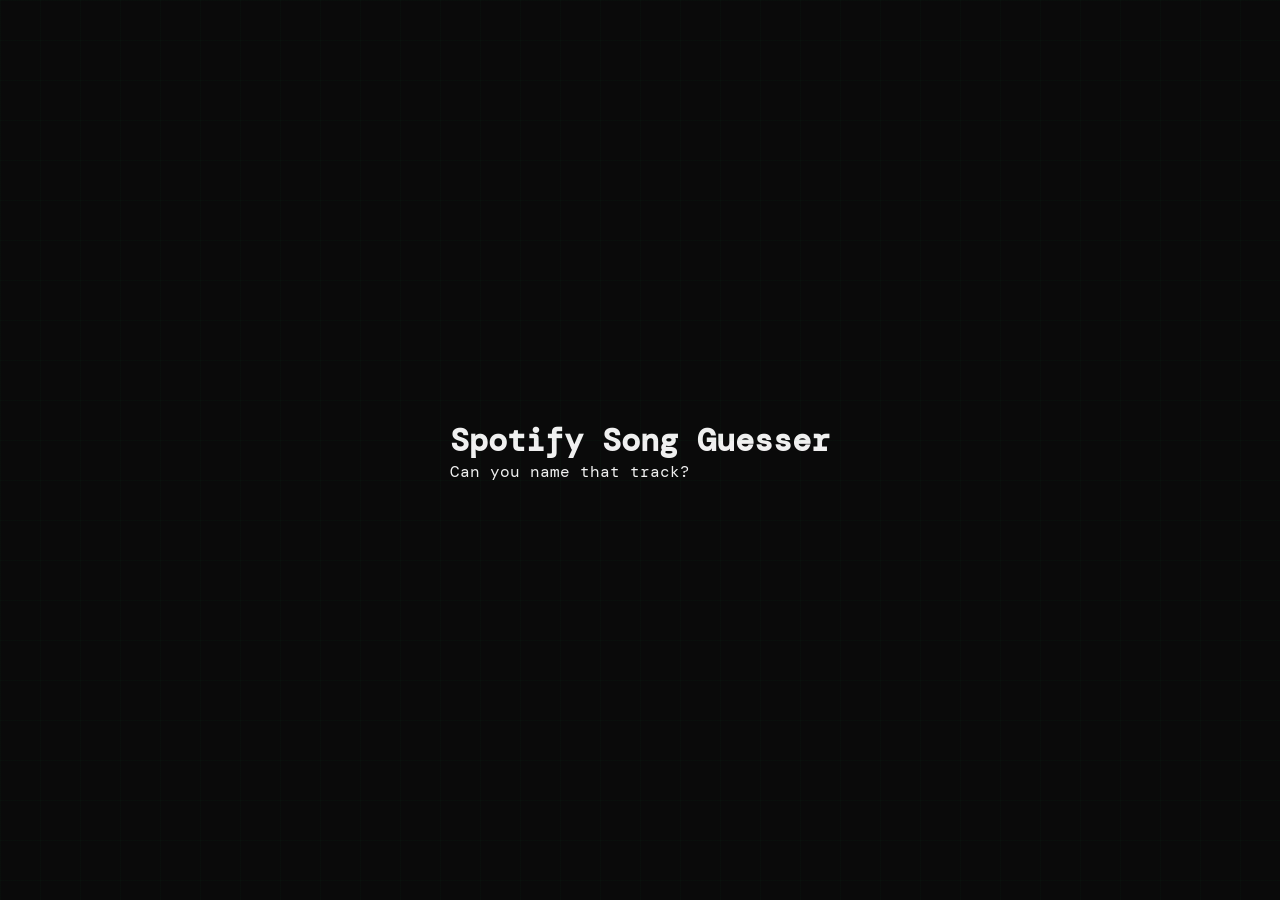
==== index.html @ 3deb8031 "index" ====
<!DOCTYPE html>
<html lang="en">
<head>
  <meta charset="UTF-8" />
  <meta name="viewport" content="width=device-width, initial-scale=1.0" />
  <title>Spotify Song Guesser</title>
  <link
    href="https://fonts.googleapis.com/css2?family=Syne:wght@400;700;800&family=DM+Mono:wght@300;400;500&display=swap"
    rel="stylesheet"
  />
  <link rel="stylesheet" href="style.css" />
</head>
<body>

  <!-- Confetti layer (sits above everything) -->
  <div class="confetti-wrap" id="confettiWrap"></div>

  <div class="container">

    <!-- ── Header ───────────────────────────────────────────── -->
    <div class="header">
      <h1>Spotify Song Guesser</h1>
      <p class="tagline">Can you name that track?</p>
    </div>


  </div><!-- /.container -->

  <script src="app.js"></script>
</body>
</html>
---- style.css ----
/* ── Variables ─────────────────────────────────────────────── */
:root {
  --bg:       #0a0a0a;
  --surface:  #111111;
  --surface2: #1a1a1a;
  --border:   #222222;
  --green:    #1db954;
  --red:      #ff4444;
  --yellow:   #ffd700;
  --text:     #f0f0f0;
  --muted:    #666666;
}

/* ── Reset ──────────────────────────────────────────────────── */
* {
  margin: 0;
  padding: 0;
  box-sizing: border-box;
}

/* ── Base ───────────────────────────────────────────────────── */
body {
  background: var(--bg);
  color: var(--text);
  font-family: "DM Mono", monospace;
  min-height: 100vh;
  display: flex;
  align-items: center;
  justify-content: center;
  overflow: hidden;
}

/* Subtle animated grid background */
body::before {
  content: "";
  position: fixed;
  inset: 0;
  background-image:
    linear-gradient(rgba(29, 185, 84, 0.03) 1px, transparent 1px),
    linear-gradient(90deg, rgba(29, 185, 84, 0.03) 1px, transparent 1px);
  background-size: 40px 40px;
  animation: gridScroll 20s linear infinite;
  pointer-events: none;
}

@keyframes gridScroll {
  from { transform: translateY(0); }
  to   { transform: translateY(40px); }
}
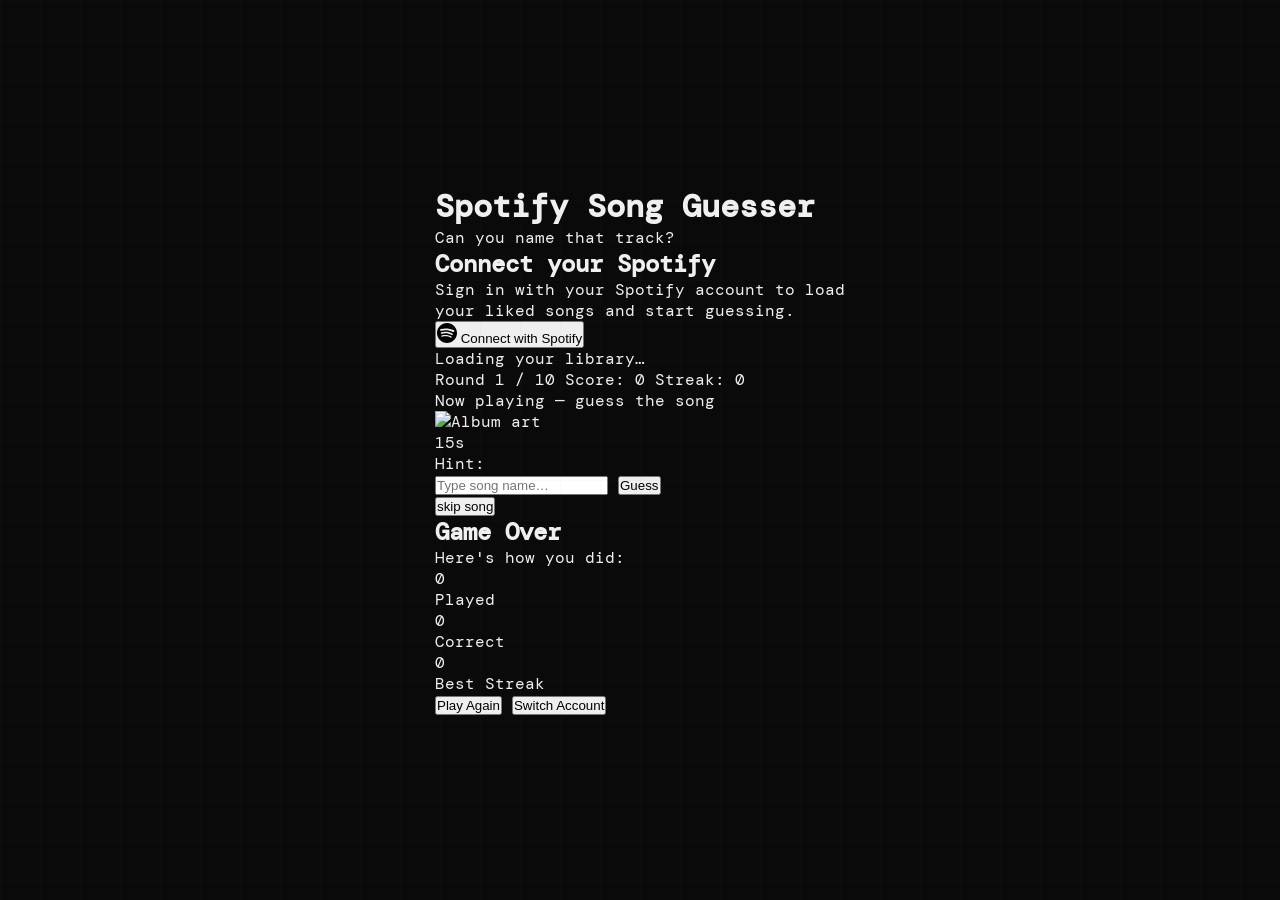
==== commit 3ab29377: "indec" ====
--- a/index.html
+++ b/index.html
@@ -23,6 +23,141 @@
       <p class="tagline">Can you name that track?</p>
     </div>
 
+    <!-- ── Screen: Connect ──────────────────────────────────── -->
+    <div class="screen active" id="screenSetup">
+      <div class="card connect-card">
+        <h2>Connect your Spotify</h2>
+        <p>
+          Sign in with your Spotify account to load<br />
+          your liked songs and start guessing.
+        </p>
+        <div class="error-msg" id="setupError"></div>
+        <button class="btn btn-green" id="connectBtn">
+          <!-- Spotify logo mark -->
+          <svg width="20" height="20" viewBox="0 0 24 24" fill="currentColor" aria-hidden="true">
+            <path d="M12 0C5.4 0 0 5.4 0 12s5.4 12 12 12 12-5.4
+              12-12S18.66 0 12 0zm5.521 17.34c-.24.359-.66.48-1.021.24-2.82-1.74-6.36-2.101-10.561-1.141-.418.122-.779-.179-.899-.539-.12-.421.18-.78.54-.9
+              4.56-1.021 8.52-.6 11.64 1.32.42.18.479.659.301
+              1.02zm1.44-3.3c-.301.42-.841.6-1.262.3-3.239-1.98-8.159-2.58-11.939-1.38-.479.12-1.02-.12-1.14-.6-.12-.48.12-1.021.6-1.141C9.6
+              9.9 15 10.561 18.72 12.84c.361.181.54.78.241
+              1.2zm.12-3.36C15.24 8.4 8.82 8.16 5.16
+              9.301c-.6.179-1.2-.181-1.38-.721-.18-.601.18-1.2.72-1.381
+              4.26-1.26 11.28-1.02 15.721 1.621.539.3.719
+              1.02.419 1.56-.299.421-1.02.599-1.559.3z"/>
+          </svg>
+          Connect with Spotify
+        </button>
+      </div>
+    </div>
+
+    <!-- ── Screen: Loading ──────────────────────────────────── -->
+    <div class="screen" id="screenLoading">
+      <div class="card loading-card">
+        <p><span class="spinner"></span>Loading your library&hellip;</p>
+      </div>
+    </div>
+
+    <!-- ── Screen: Game ─────────────────────────────────────── -->
+    <div class="screen" id="screenGame">
+      <div class="card">
+
+        <!-- Score row -->
+        <div class="score-row">
+          <span>Round <span id="roundNum">1</span> / 10</span>
+          <span>Score: <span class="score-val" id="scoreVal">0</span></span>
+          <span>Streak: <span id="streakVal">0</span></span>
+        </div>
+
+        <!-- Now-playing indicator -->
+        <div class="now-playing-label">
+          <div class="dot"></div>
+          Now playing &mdash; guess the song
+        </div>
+
+        <!-- Album art (blurred) + animated bars -->
+        <div class="visualizer" id="visualizer">
+          <img id="albumArt" src="" alt="Album art" />
+          <div class="bars" id="bars">
+            <div class="bar"></div>
+            <div class="bar"></div>
+            <div class="bar"></div>
+            <div class="bar"></div>
+            <div class="bar"></div>
+            <div class="bar"></div>
+            <div class="bar"></div>
+          </div>
+        </div>
+
+        <!-- Countdown timer -->
+        <div class="timer-wrap">
+          <span class="timer-text" id="timerText">15s</span>
+          <div class="timer-track">
+            <div class="timer-fill" id="timerFill"></div>
+          </div>
+        </div>
+
+        <!-- Hint (appears after 7 s) -->
+        <div class="hint-box" id="hintBox">
+          Hint: <span class="hint-chars" id="hintChars"></span>
+        </div>
+
+        <!-- Guess input -->
+        <div class="guess-area" id="guessArea">
+          <input
+            class="guess-input"
+            id="guessInput"
+            type="text"
+            placeholder="Type song name&hellip;"
+            autocomplete="off"
+            spellcheck="false"
+          />
+          <button class="btn-guess" id="guessBtn">Guess</button>
+        </div>
+
+        <!-- Result banner -->
+        <div class="result-box" id="resultBox"></div>
+
+        <!-- Track reveal (shown on timeout) -->
+        <div class="track-reveal" id="trackReveal">
+          <div class="track-name-big"   id="revealName"></div>
+          <div class="track-artist-big" id="revealArtist"></div>
+        </div>
+
+        <div class="divider"></div>
+
+        <button class="btn btn-green" id="nextBtn" style="display: none;">
+          Next Song
+        </button>
+        <button class="skip-btn" id="skipBtn">skip song</button>
+
+      </div>
+    </div>
+
+    <!-- ── Screen: Stats ────────────────────────────────────── -->
+    <div class="screen stats-screen" id="screenStats">
+      <div class="card">
+        <h2>Game Over</h2>
+        <p class="subtitle">Here's how you did:</p>
+
+        <div class="stats-grid">
+          <div class="stat-box">
+            <div class="stat-num"   id="statTotal">0</div>
+            <div class="stat-label">Played</div>
+          </div>
+          <div class="stat-box">
+            <div class="stat-num"   id="statCorrect">0</div>
+            <div class="stat-label">Correct</div>
+          </div>
+          <div class="stat-box">
+            <div class="stat-num"   id="statStreak">0</div>
+            <div class="stat-label">Best Streak</div>
+          </div>
+        </div>
+
+        <button class="btn btn-green" id="playAgainBtn">Play Again</button>
+        <button class="btn btn-outline" id="logoutBtn">Switch Account</button>
+      </div>
+    </div>
 
   </div><!-- /.container -->
 
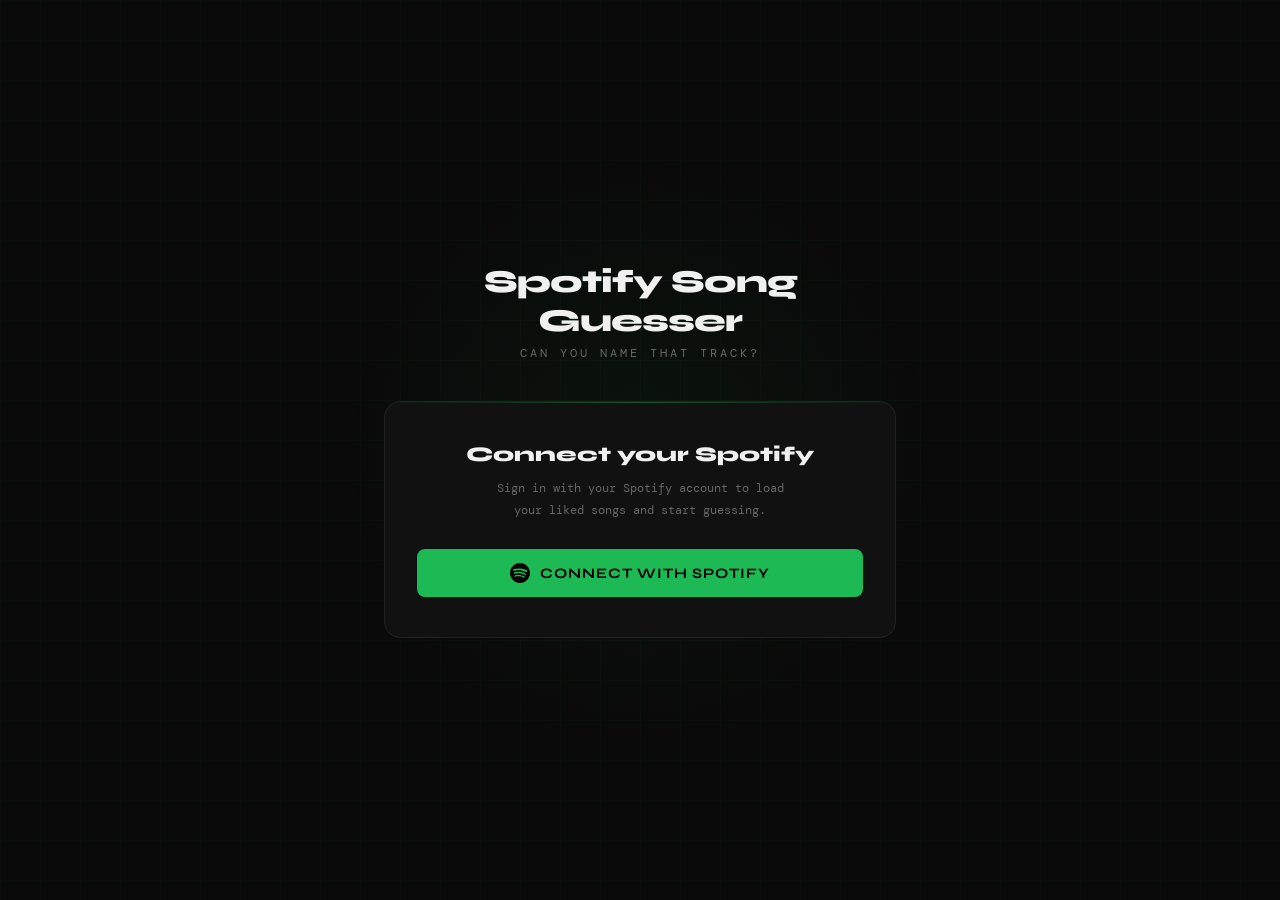
==== commit 1836a381: "sdk upfated" ====
--- a/index.html
+++ b/index.html
@@ -53,7 +53,7 @@
     <!-- ── Screen: Loading ──────────────────────────────────── -->
     <div class="screen" id="screenLoading">
       <div class="card loading-card">
-        <p><span class="spinner"></span>Loading your library&hellip;</p>
+        <p><span class="spinner"></span><span id="loadingMsg">Connecting to Spotify...</span></p>
       </div>
     </div>
 
--- a/style.css
+++ b/style.css
@@ -1,3 +1,7 @@
+/* ============================================================
+   Spotify Song Guesser — Stylesheet
+   ============================================================ */
+
 /* ── Variables ─────────────────────────────────────────────── */
 :root {
   --bg:       #0a0a0a;
@@ -48,3 +52,585 @@
   to   { transform: translateY(40px); }
 }
 
+/* Soft radial glow in the centre */
+body::after {
+  content: "";
+  position: fixed;
+  width: 600px;
+  height: 600px;
+  border-radius: 50%;
+  background: radial-gradient(circle, rgba(29, 185, 84, 0.06) 0%, transparent 70%);
+  top: 50%;
+  left: 50%;
+  transform: translate(-50%, -50%);
+  pointer-events: none;
+  animation: breathe 4s ease-in-out infinite;
+}
+
+@keyframes breathe {
+  0%, 100% { opacity: 0.5; transform: translate(-50%, -50%) scale(1); }
+  50%       { opacity: 1;   transform: translate(-50%, -50%) scale(1.1); }
+}
+
+/* ── Layout ─────────────────────────────────────────────────── */
+.container {
+  position: relative;
+  z-index: 1;
+  width: 100%;
+  max-width: 560px;
+  padding: 24px;
+}
+
+/* ── Header ─────────────────────────────────────────────────── */
+.header {
+  text-align: center;
+  margin-bottom: 40px;
+  animation: fadeDown 0.6s ease both;
+}
+
+@keyframes fadeDown {
+  from { opacity: 0; transform: translateY(-20px); }
+  to   { opacity: 1; transform: translateY(0); }
+}
+
+.header h1 {
+  font-family: "Syne", sans-serif;
+  font-size: 2rem;
+  font-weight: 800;
+  letter-spacing: -1px;
+}
+
+.header .tagline {
+  color: var(--muted);
+  font-size: 0.72rem;
+  letter-spacing: 3px;
+  text-transform: uppercase;
+  margin-top: 6px;
+}
+
+/* ── Screens ────────────────────────────────────────────────── */
+.screen {
+  display: none;
+  animation: fadeUp 0.4s ease both;
+}
+
+.screen.active {
+  display: block;
+}
+
+@keyframes fadeUp {
+  from { opacity: 0; transform: translateY(16px); }
+  to   { opacity: 1; transform: translateY(0); }
+}
+
+/* ── Card ───────────────────────────────────────────────────── */
+.card {
+  background: var(--surface);
+  border: 1px solid var(--border);
+  border-radius: 16px;
+  padding: 32px;
+  position: relative;
+  overflow: hidden;
+}
+
+/* Thin green line along the top of each card */
+.card::before {
+  content: "";
+  position: absolute;
+  top: 0;
+  left: 0;
+  right: 0;
+  height: 1px;
+  background: linear-gradient(90deg, transparent, var(--green), transparent);
+  opacity: 0.4;
+}
+
+/* ── Buttons ────────────────────────────────────────────────── */
+.btn {
+  width: 100%;
+  padding: 14px 24px;
+  border-radius: 8px;
+  border: none;
+  font-family: "Syne", sans-serif;
+  font-weight: 700;
+  font-size: 0.9rem;
+  letter-spacing: 1px;
+  cursor: pointer;
+  transition: all 0.2s;
+  text-transform: uppercase;
+}
+
+.btn-green {
+  background: var(--green);
+  color: #000;
+  display: flex;
+  align-items: center;
+  justify-content: center;
+  gap: 10px;
+}
+
+.btn-green:hover {
+  background: #22d860;
+  transform: translateY(-1px);
+  box-shadow: 0 8px 24px rgba(29, 185, 84, 0.25);
+}
+
+.btn-green:active {
+  transform: translateY(0);
+}
+
+.btn-outline {
+  background: transparent;
+  color: var(--text);
+  border: 1px solid var(--border);
+  margin-top: 10px;
+}
+
+.btn-outline:hover {
+  border-color: var(--muted);
+  background: var(--surface2);
+}
+
+/* ── Error message ──────────────────────────────────────────── */
+.error-msg {
+  display: none;
+  color: var(--red);
+  font-size: 0.78rem;
+  margin-bottom: 14px;
+  padding: 10px;
+  background: rgba(255, 68, 68, 0.08);
+  border: 1px solid rgba(255, 68, 68, 0.2);
+  border-radius: 6px;
+}
+
+/* ── Connect screen ─────────────────────────────────────────── */
+.connect-card {
+  text-align: center;
+  padding: 40px 32px;
+}
+
+.connect-card h2 {
+  font-family: "Syne", sans-serif;
+  font-size: 1.3rem;
+  font-weight: 800;
+  margin-bottom: 10px;
+}
+
+.connect-card p {
+  color: var(--muted);
+  font-size: 0.78rem;
+  line-height: 1.8;
+  margin-bottom: 28px;
+}
+
+/* ── Loading screen ─────────────────────────────────────────── */
+.loading-card {
+  text-align: center;
+  padding: 48px;
+}
+
+.loading-card p {
+  font-size: 0.85rem;
+  color: var(--muted);
+}
+
+.spinner {
+  display: inline-block;
+  width: 16px;
+  height: 16px;
+  border: 2px solid var(--border);
+  border-top-color: var(--green);
+  border-radius: 50%;
+  animation: spin 0.7s linear infinite;
+  vertical-align: middle;
+  margin-right: 8px;
+}
+
+@keyframes spin {
+  from { transform: rotate(0deg); }
+  to   { transform: rotate(360deg); }
+}
+
+/* ── Game: score row ────────────────────────────────────────── */
+.score-row {
+  display: flex;
+  justify-content: space-between;
+  align-items: center;
+  font-size: 0.75rem;
+  color: var(--muted);
+  margin-bottom: 20px;
+}
+
+.score-val {
+  font-family: "Syne", sans-serif;
+  font-size: 1.1rem;
+  font-weight: 700;
+  color: var(--green);
+}
+
+/* ── Game: now-playing label ────────────────────────────────── */
+.now-playing-label {
+  font-size: 0.65rem;
+  letter-spacing: 3px;
+  text-transform: uppercase;
+  color: var(--muted);
+  margin-bottom: 20px;
+  display: flex;
+  align-items: center;
+  gap: 8px;
+}
+
+.dot {
+  width: 6px;
+  height: 6px;
+  border-radius: 50%;
+  background: var(--green);
+  animation: pulse 1.5s ease-in-out infinite;
+}
+
+@keyframes pulse {
+  0%, 100% { opacity: 1; transform: scale(1); }
+  50%       { opacity: 0.4; transform: scale(0.6); }
+}
+
+/* ── Game: album art / visualizer ───────────────────────────── */
+.visualizer {
+  width: 200px;
+  height: 200px;
+  margin: 0 auto 24px;
+  border-radius: 12px;
+  background: var(--surface2);
+  border: 1px solid var(--border);
+  display: flex;
+  align-items: center;
+  justify-content: center;
+  position: relative;
+  overflow: hidden;
+}
+
+.visualizer img {
+  position: absolute;
+  inset: 0;
+  width: 100%;
+  height: 100%;
+  object-fit: cover;
+  border-radius: 12px;
+  filter: blur(20px) brightness(0.3);
+  transform: scale(1.1);
+  transition: filter 0.6s ease, transform 0.6s ease;
+}
+
+.visualizer.revealed img {
+  filter: blur(0) brightness(1);
+  transform: scale(1);
+}
+
+/* Animated audio bars */
+.bars {
+  position: relative;
+  z-index: 1;
+  display: flex;
+  align-items: flex-end;
+  gap: 4px;
+  height: 50px;
+}
+
+.bar {
+  width: 6px;
+  background: var(--green);
+  border-radius: 3px;
+  animation: barAnim 0.8s ease-in-out infinite alternate;
+}
+
+.bar:nth-child(1) { animation-delay: 0.00s; animation-duration: 0.70s; height: 20px; }
+.bar:nth-child(2) { animation-delay: 0.10s; animation-duration: 0.90s; height: 30px; }
+.bar:nth-child(3) { animation-delay: 0.20s; animation-duration: 0.60s; height: 14px; }
+.bar:nth-child(4) { animation-delay: 0.15s; animation-duration: 1.00s; height: 40px; }
+.bar:nth-child(5) { animation-delay: 0.05s; animation-duration: 0.75s; height: 18px; }
+.bar:nth-child(6) { animation-delay: 0.25s; animation-duration: 0.85s; height: 35px; }
+.bar:nth-child(7) { animation-delay: 0.30s; animation-duration: 0.65s; height: 22px; }
+
+@keyframes barAnim {
+  from { height: 4px; }
+  to   { height: 44px; }
+}
+
+/* ── Game: countdown timer ──────────────────────────────────── */
+.timer-wrap {
+  position: relative;
+  margin-bottom: 24px;
+}
+
+.timer-text {
+  position: absolute;
+  right: 0;
+  top: -22px;
+  font-size: 0.75rem;
+  color: var(--muted);
+  font-variant-numeric: tabular-nums;
+}
+
+.timer-track {
+  width: 100%;
+  height: 4px;
+  background: var(--surface2);
+  border-radius: 2px;
+  overflow: hidden;
+}
+
+.timer-fill {
+  height: 100%;
+  background: var(--green);
+  border-radius: 2px;
+  width: 100%;
+  transition: width 1s linear, background 0.3s;
+}
+
+.timer-fill.warning { background: var(--yellow); }
+.timer-fill.danger  { background: var(--red); }
+
+/* ── Game: hint ─────────────────────────────────────────────── */
+.hint-box {
+  display: none;
+  font-size: 0.75rem;
+  color: var(--muted);
+  margin-bottom: 16px;
+}
+
+.hint-chars {
+  font-family: "Syne", sans-serif;
+  font-weight: 700;
+  color: var(--text);
+  letter-spacing: 3px;
+  font-size: 0.85rem;
+  margin-left: 8px;
+}
+
+/* ── Game: guess input ──────────────────────────────────────── */
+.guess-area {
+  display: flex;
+  gap: 10px;
+  margin-bottom: 16px;
+}
+
+.guess-input {
+  flex: 1;
+  background: var(--surface2);
+  border: 1px solid var(--border);
+  border-radius: 8px;
+  color: var(--text);
+  font-family: "DM Mono", monospace;
+  font-size: 0.9rem;
+  padding: 12px 16px;
+  outline: none;
+  transition: border-color 0.2s, box-shadow 0.2s;
+}
+
+.guess-input:focus {
+  border-color: var(--green);
+  box-shadow: 0 0 0 3px rgba(29, 185, 84, 0.1);
+}
+
+.guess-input.wrong {
+  border-color: var(--red);
+  animation: shake 0.3s ease;
+}
+
+.guess-input.correct {
+  border-color: var(--green);
+  box-shadow: 0 0 0 3px rgba(29, 185, 84, 0.2);
+}
+
+@keyframes shake {
+  0%, 100% { transform: translateX(0); }
+  20%       { transform: translateX(-6px); }
+  40%       { transform: translateX(6px); }
+  60%       { transform: translateX(-4px); }
+  80%       { transform: translateX(4px); }
+}
+
+.btn-guess {
+  padding: 12px 20px;
+  background: var(--green);
+  color: #000;
+  border: none;
+  border-radius: 8px;
+  font-family: "Syne", sans-serif;
+  font-weight: 700;
+  font-size: 0.8rem;
+  cursor: pointer;
+  transition: all 0.2s;
+  white-space: nowrap;
+  letter-spacing: 1px;
+}
+
+.btn-guess:hover {
+  background: #22d860;
+  transform: translateY(-1px);
+}
+
+/* ── Game: result box ───────────────────────────────────────── */
+.result-box {
+  display: none;
+  padding: 16px;
+  border-radius: 8px;
+  margin-bottom: 16px;
+  text-align: center;
+  animation: pop 0.3s cubic-bezier(0.34, 1.56, 0.64, 1) both;
+}
+
+@keyframes pop {
+  from { opacity: 0; transform: scale(0.9); }
+  to   { opacity: 1; transform: scale(1); }
+}
+
+.result-box.show-correct {
+  display: block;
+  background: rgba(29, 185, 84, 0.1);
+  border: 1px solid rgba(29, 185, 84, 0.3);
+}
+
+.result-box.show-timeout {
+  display: block;
+  background: rgba(255, 68, 68, 0.08);
+  border: 1px solid rgba(255, 68, 68, 0.2);
+}
+
+.result-label {
+  font-size: 0.7rem;
+  letter-spacing: 2px;
+  text-transform: uppercase;
+  margin-bottom: 6px;
+}
+
+.result-title {
+  font-family: "Syne", sans-serif;
+  font-size: 1.1rem;
+  font-weight: 700;
+  margin-bottom: 4px;
+}
+
+.result-artist {
+  font-size: 0.8rem;
+  color: var(--muted);
+}
+
+.result-points {
+  margin-top: 8px;
+  font-size: 0.75rem;
+  color: var(--muted);
+}
+
+/* ── Game: track reveal (timeout) ───────────────────────────── */
+.track-reveal {
+  display: none;
+  text-align: center;
+  padding: 16px 0;
+}
+
+.track-name-big {
+  font-family: "Syne", sans-serif;
+  font-size: 1.3rem;
+  font-weight: 800;
+  line-height: 1.2;
+  margin-bottom: 6px;
+}
+
+.track-artist-big {
+  font-size: 0.82rem;
+  color: var(--muted);
+}
+
+/* ── Game: misc ─────────────────────────────────────────────── */
+.divider {
+  height: 1px;
+  background: var(--border);
+  margin: 20px 0;
+}
+
+.skip-btn {
+  background: none;
+  border: none;
+  color: var(--muted);
+  font-family: "DM Mono", monospace;
+  font-size: 0.75rem;
+  cursor: pointer;
+  width: 100%;
+  padding: 8px;
+  transition: color 0.2s;
+  letter-spacing: 1px;
+}
+
+.skip-btn:hover {
+  color: var(--text);
+}
+
+/* ── Stats screen ───────────────────────────────────────────── */
+.stats-screen h2 {
+  font-family: "Syne", sans-serif;
+  font-size: 1.4rem;
+  font-weight: 800;
+  margin-bottom: 6px;
+}
+
+.stats-screen .subtitle {
+  color: var(--muted);
+  font-size: 0.78rem;
+  margin-bottom: 24px;
+}
+
+.stats-grid {
+  display: grid;
+  grid-template-columns: repeat(3, 1fr);
+  gap: 12px;
+  margin-bottom: 24px;
+}
+
+.stat-box {
+  background: var(--surface2);
+  border: 1px solid var(--border);
+  border-radius: 10px;
+  padding: 16px 10px;
+  text-align: center;
+}
+
+.stat-num {
+  font-family: "Syne", sans-serif;
+  font-size: 1.8rem;
+  font-weight: 800;
+  color: var(--green);
+  line-height: 1;
+  margin-bottom: 4px;
+}
+
+.stat-label {
+  font-size: 0.62rem;
+  color: var(--muted);
+  letter-spacing: 1.5px;
+  text-transform: uppercase;
+}
+
+/* ── Confetti ───────────────────────────────────────────────── */
+.confetti-wrap {
+  position: fixed;
+  inset: 0;
+  pointer-events: none;
+  z-index: 999;
+  overflow: hidden;
+}
+
+.confetti-piece {
+  position: absolute;
+  width: 8px;
+  height: 8px;
+  top: -10px;
+  border-radius: 2px;
+  animation: confettiFall linear forwards;
+}
+
+@keyframes confettiFall {
+  to {
+    transform: translateY(110vh) rotate(720deg);
+    opacity: 0;
+  }
+}
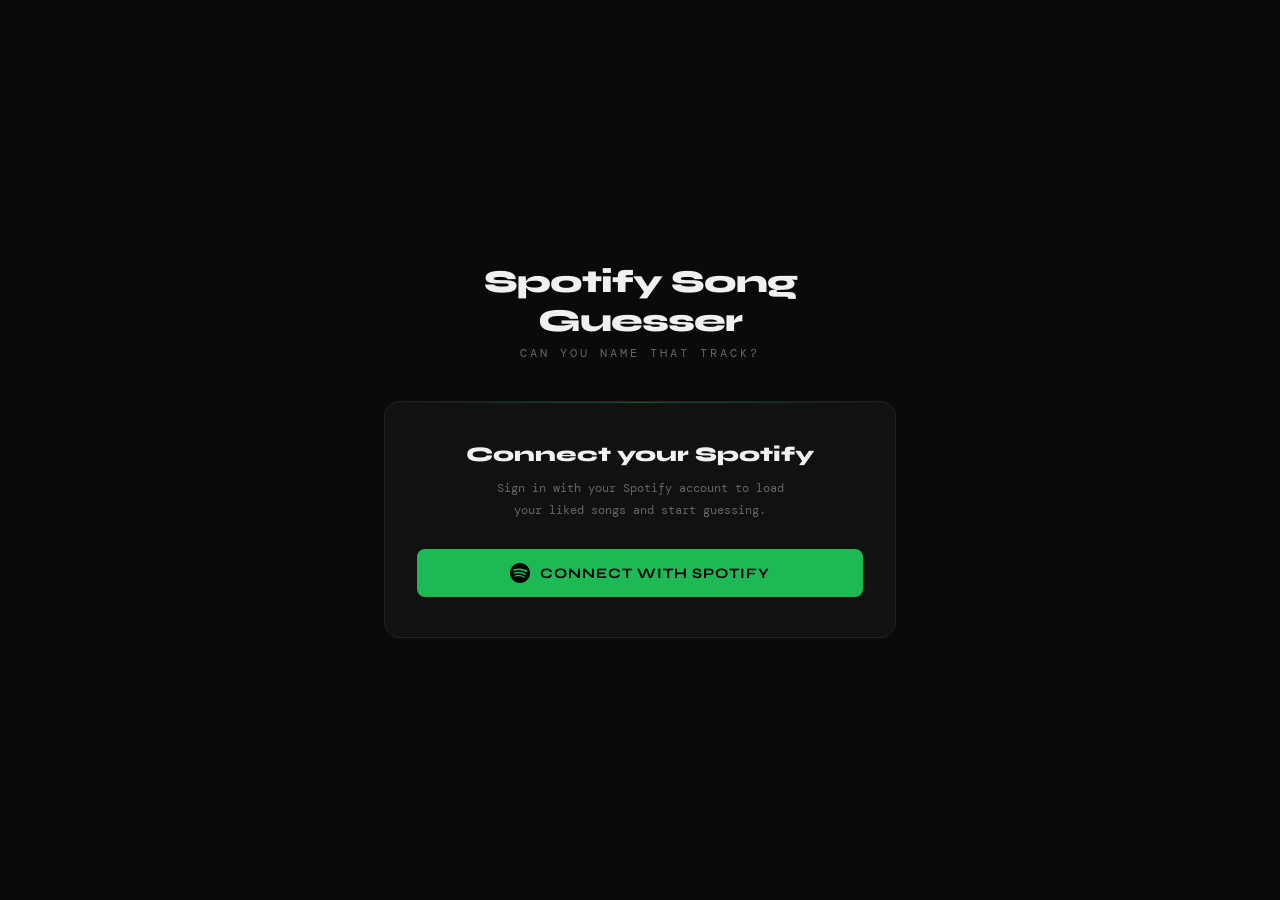
==== commit ba2e4f00: "fix fix fix fix" ====
--- a/index.html
+++ b/index.html
@@ -76,7 +76,6 @@
 
         <!-- Album art (blurred) + animated bars -->
         <div class="visualizer" id="visualizer">
-          <img id="albumArt" src="" alt="Album art" />
           <div class="bars" id="bars">
             <div class="bar"></div>
             <div class="bar"></div>
@@ -125,7 +124,7 @@
 
         <div class="divider"></div>
 
-        <button class="btn btn-green" id="nextBtn" style="display: none;">
+<button class="btn btn-green" id="nextBtn" style="display: none;">
           Next Song
         </button>
         <button class="skip-btn" id="skipBtn">skip song</button>
--- a/style.css
+++ b/style.css
@@ -1,28 +1,17 @@
-/* ============================================================
-   Spotify Song Guesser — Stylesheet
-   ============================================================ */
-
-/* ── Variables ─────────────────────────────────────────────── */
 :root {
-  --bg:       #0a0a0a;
-  --surface:  #111111;
-  --surface2: #1a1a1a;
-  --border:   #222222;
-  --green:    #1db954;
-  --red:      #ff4444;
-  --yellow:   #ffd700;
-  --text:     #f0f0f0;
-  --muted:    #666666;
-}
-
-/* ── Reset ──────────────────────────────────────────────────── */
-* {
-  margin: 0;
-  padding: 0;
-  box-sizing: border-box;
-}
-
-/* ── Base ───────────────────────────────────────────────────── */
+  --bg:      #0a0a0a;
+  --surface: #111;
+  --surface2:#1a1a1a;
+  --border:  #222;
+  --green:   #1db954;
+  --red:     #ff4444;
+  --yellow:  #ffd700;
+  --text:    #f0f0f0;
+  --muted:   #666;
+}
+
+* { margin: 0; padding: 0; box-sizing: border-box; }
+
 body {
   background: var(--bg);
   color: var(--text);
@@ -31,48 +20,8 @@
   display: flex;
   align-items: center;
   justify-content: center;
-  overflow: hidden;
-}
-
-/* Subtle animated grid background */
-body::before {
-  content: "";
-  position: fixed;
-  inset: 0;
-  background-image:
-    linear-gradient(rgba(29, 185, 84, 0.03) 1px, transparent 1px),
-    linear-gradient(90deg, rgba(29, 185, 84, 0.03) 1px, transparent 1px);
-  background-size: 40px 40px;
-  animation: gridScroll 20s linear infinite;
-  pointer-events: none;
-}
-
-@keyframes gridScroll {
-  from { transform: translateY(0); }
-  to   { transform: translateY(40px); }
-}
-
-/* Soft radial glow in the centre */
-body::after {
-  content: "";
-  position: fixed;
-  width: 600px;
-  height: 600px;
-  border-radius: 50%;
-  background: radial-gradient(circle, rgba(29, 185, 84, 0.06) 0%, transparent 70%);
-  top: 50%;
-  left: 50%;
-  transform: translate(-50%, -50%);
-  pointer-events: none;
-  animation: breathe 4s ease-in-out infinite;
-}
-
-@keyframes breathe {
-  0%, 100% { opacity: 0.5; transform: translate(-50%, -50%) scale(1); }
-  50%       { opacity: 1;   transform: translate(-50%, -50%) scale(1.1); }
-}
-
-/* ── Layout ─────────────────────────────────────────────────── */
+}
+
 .container {
   position: relative;
   z-index: 1;
@@ -81,49 +30,16 @@
   padding: 24px;
 }
 
-/* ── Header ─────────────────────────────────────────────────── */
-.header {
-  text-align: center;
-  margin-bottom: 40px;
-  animation: fadeDown 0.6s ease both;
-}
-
-@keyframes fadeDown {
-  from { opacity: 0; transform: translateY(-20px); }
-  to   { opacity: 1; transform: translateY(0); }
-}
-
-.header h1 {
-  font-family: "Syne", sans-serif;
-  font-size: 2rem;
-  font-weight: 800;
-  letter-spacing: -1px;
-}
-
-.header .tagline {
-  color: var(--muted);
-  font-size: 0.72rem;
-  letter-spacing: 3px;
-  text-transform: uppercase;
-  margin-top: 6px;
-}
-
-/* ── Screens ────────────────────────────────────────────────── */
-.screen {
-  display: none;
-  animation: fadeUp 0.4s ease both;
-}
-
-.screen.active {
-  display: block;
-}
-
-@keyframes fadeUp {
-  from { opacity: 0; transform: translateY(16px); }
-  to   { opacity: 1; transform: translateY(0); }
-}
-
-/* ── Card ───────────────────────────────────────────────────── */
+/* Header */
+.header { text-align: center; margin-bottom: 40px; animation: fadeDown 0.6s ease both; }
+.header h1 { font-family: "Syne", sans-serif; font-size: 2rem; font-weight: 800; letter-spacing: -1px; }
+.header .tagline { color: var(--muted); font-size: 0.72rem; letter-spacing: 3px; text-transform: uppercase; margin-top: 6px; }
+
+/* Screens */
+.screen { display: none; animation: fadeUp 0.4s ease both; }
+.screen.active { display: block; }
+
+/* Card */
 .card {
   background: var(--surface);
   border: 1px solid var(--border);
@@ -133,19 +49,16 @@
   overflow: hidden;
 }
 
-/* Thin green line along the top of each card */
 .card::before {
   content: "";
   position: absolute;
-  top: 0;
-  left: 0;
-  right: 0;
+  top: 0; left: 0; right: 0;
   height: 1px;
   background: linear-gradient(90deg, transparent, var(--green), transparent);
   opacity: 0.4;
 }
 
-/* ── Buttons ────────────────────────────────────────────────── */
+/* Buttons */
 .btn {
   width: 100%;
   padding: 14px 24px;
@@ -160,294 +73,12 @@
   text-transform: uppercase;
 }
 
-.btn-green {
-  background: var(--green);
-  color: #000;
-  display: flex;
-  align-items: center;
-  justify-content: center;
-  gap: 10px;
-}
-
-.btn-green:hover {
-  background: #22d860;
-  transform: translateY(-1px);
-  box-shadow: 0 8px 24px rgba(29, 185, 84, 0.25);
-}
-
-.btn-green:active {
-  transform: translateY(0);
-}
-
-.btn-outline {
-  background: transparent;
-  color: var(--text);
-  border: 1px solid var(--border);
-  margin-top: 10px;
-}
-
-.btn-outline:hover {
-  border-color: var(--muted);
-  background: var(--surface2);
-}
-
-/* ── Error message ──────────────────────────────────────────── */
-.error-msg {
-  display: none;
-  color: var(--red);
-  font-size: 0.78rem;
-  margin-bottom: 14px;
-  padding: 10px;
-  background: rgba(255, 68, 68, 0.08);
-  border: 1px solid rgba(255, 68, 68, 0.2);
-  border-radius: 6px;
-}
-
-/* ── Connect screen ─────────────────────────────────────────── */
-.connect-card {
-  text-align: center;
-  padding: 40px 32px;
-}
-
-.connect-card h2 {
-  font-family: "Syne", sans-serif;
-  font-size: 1.3rem;
-  font-weight: 800;
-  margin-bottom: 10px;
-}
-
-.connect-card p {
-  color: var(--muted);
-  font-size: 0.78rem;
-  line-height: 1.8;
-  margin-bottom: 28px;
-}
-
-/* ── Loading screen ─────────────────────────────────────────── */
-.loading-card {
-  text-align: center;
-  padding: 48px;
-}
-
-.loading-card p {
-  font-size: 0.85rem;
-  color: var(--muted);
-}
-
-.spinner {
-  display: inline-block;
-  width: 16px;
-  height: 16px;
-  border: 2px solid var(--border);
-  border-top-color: var(--green);
-  border-radius: 50%;
-  animation: spin 0.7s linear infinite;
-  vertical-align: middle;
-  margin-right: 8px;
-}
-
-@keyframes spin {
-  from { transform: rotate(0deg); }
-  to   { transform: rotate(360deg); }
-}
-
-/* ── Game: score row ────────────────────────────────────────── */
-.score-row {
-  display: flex;
-  justify-content: space-between;
-  align-items: center;
-  font-size: 0.75rem;
-  color: var(--muted);
-  margin-bottom: 20px;
-}
-
-.score-val {
-  font-family: "Syne", sans-serif;
-  font-size: 1.1rem;
-  font-weight: 700;
-  color: var(--green);
-}
-
-/* ── Game: now-playing label ────────────────────────────────── */
-.now-playing-label {
-  font-size: 0.65rem;
-  letter-spacing: 3px;
-  text-transform: uppercase;
-  color: var(--muted);
-  margin-bottom: 20px;
-  display: flex;
-  align-items: center;
-  gap: 8px;
-}
-
-.dot {
-  width: 6px;
-  height: 6px;
-  border-radius: 50%;
-  background: var(--green);
-  animation: pulse 1.5s ease-in-out infinite;
-}
-
-@keyframes pulse {
-  0%, 100% { opacity: 1; transform: scale(1); }
-  50%       { opacity: 0.4; transform: scale(0.6); }
-}
-
-/* ── Game: album art / visualizer ───────────────────────────── */
-.visualizer {
-  width: 200px;
-  height: 200px;
-  margin: 0 auto 24px;
-  border-radius: 12px;
-  background: var(--surface2);
-  border: 1px solid var(--border);
-  display: flex;
-  align-items: center;
-  justify-content: center;
-  position: relative;
-  overflow: hidden;
-}
-
-.visualizer img {
-  position: absolute;
-  inset: 0;
-  width: 100%;
-  height: 100%;
-  object-fit: cover;
-  border-radius: 12px;
-  filter: blur(20px) brightness(0.3);
-  transform: scale(1.1);
-  transition: filter 0.6s ease, transform 0.6s ease;
-}
-
-.visualizer.revealed img {
-  filter: blur(0) brightness(1);
-  transform: scale(1);
-}
-
-/* Animated audio bars */
-.bars {
-  position: relative;
-  z-index: 1;
-  display: flex;
-  align-items: flex-end;
-  gap: 4px;
-  height: 50px;
-}
-
-.bar {
-  width: 6px;
-  background: var(--green);
-  border-radius: 3px;
-  animation: barAnim 0.8s ease-in-out infinite alternate;
-}
-
-.bar:nth-child(1) { animation-delay: 0.00s; animation-duration: 0.70s; height: 20px; }
-.bar:nth-child(2) { animation-delay: 0.10s; animation-duration: 0.90s; height: 30px; }
-.bar:nth-child(3) { animation-delay: 0.20s; animation-duration: 0.60s; height: 14px; }
-.bar:nth-child(4) { animation-delay: 0.15s; animation-duration: 1.00s; height: 40px; }
-.bar:nth-child(5) { animation-delay: 0.05s; animation-duration: 0.75s; height: 18px; }
-.bar:nth-child(6) { animation-delay: 0.25s; animation-duration: 0.85s; height: 35px; }
-.bar:nth-child(7) { animation-delay: 0.30s; animation-duration: 0.65s; height: 22px; }
-
-@keyframes barAnim {
-  from { height: 4px; }
-  to   { height: 44px; }
-}
-
-/* ── Game: countdown timer ──────────────────────────────────── */
-.timer-wrap {
-  position: relative;
-  margin-bottom: 24px;
-}
-
-.timer-text {
-  position: absolute;
-  right: 0;
-  top: -22px;
-  font-size: 0.75rem;
-  color: var(--muted);
-  font-variant-numeric: tabular-nums;
-}
-
-.timer-track {
-  width: 100%;
-  height: 4px;
-  background: var(--surface2);
-  border-radius: 2px;
-  overflow: hidden;
-}
-
-.timer-fill {
-  height: 100%;
-  background: var(--green);
-  border-radius: 2px;
-  width: 100%;
-  transition: width 1s linear, background 0.3s;
-}
-
-.timer-fill.warning { background: var(--yellow); }
-.timer-fill.danger  { background: var(--red); }
-
-/* ── Game: hint ─────────────────────────────────────────────── */
-.hint-box {
-  display: none;
-  font-size: 0.75rem;
-  color: var(--muted);
-  margin-bottom: 16px;
-}
-
-.hint-chars {
-  font-family: "Syne", sans-serif;
-  font-weight: 700;
-  color: var(--text);
-  letter-spacing: 3px;
-  font-size: 0.85rem;
-  margin-left: 8px;
-}
-
-/* ── Game: guess input ──────────────────────────────────────── */
-.guess-area {
-  display: flex;
-  gap: 10px;
-  margin-bottom: 16px;
-}
-
-.guess-input {
-  flex: 1;
-  background: var(--surface2);
-  border: 1px solid var(--border);
-  border-radius: 8px;
-  color: var(--text);
-  font-family: "DM Mono", monospace;
-  font-size: 0.9rem;
-  padding: 12px 16px;
-  outline: none;
-  transition: border-color 0.2s, box-shadow 0.2s;
-}
-
-.guess-input:focus {
-  border-color: var(--green);
-  box-shadow: 0 0 0 3px rgba(29, 185, 84, 0.1);
-}
-
-.guess-input.wrong {
-  border-color: var(--red);
-  animation: shake 0.3s ease;
-}
-
-.guess-input.correct {
-  border-color: var(--green);
-  box-shadow: 0 0 0 3px rgba(29, 185, 84, 0.2);
-}
-
-@keyframes shake {
-  0%, 100% { transform: translateX(0); }
-  20%       { transform: translateX(-6px); }
-  40%       { transform: translateX(6px); }
-  60%       { transform: translateX(-4px); }
-  80%       { transform: translateX(4px); }
-}
+.btn-green { background: var(--green); color: #000; display: flex; align-items: center; justify-content: center; gap: 10px; }
+.btn-green:hover { background: #22d860; transform: translateY(-1px); box-shadow: 0 8px 24px rgba(29, 185, 84, 0.25); }
+.btn-green:active { transform: translateY(0); }
+
+.btn-outline { background: transparent; color: var(--text); border: 1px solid var(--border); margin-top: 10px; }
+.btn-outline:hover { border-color: var(--muted); background: var(--surface2); }
 
 .btn-guess {
   padding: 12px 20px;
@@ -464,89 +95,7 @@
   letter-spacing: 1px;
 }
 
-.btn-guess:hover {
-  background: #22d860;
-  transform: translateY(-1px);
-}
-
-/* ── Game: result box ───────────────────────────────────────── */
-.result-box {
-  display: none;
-  padding: 16px;
-  border-radius: 8px;
-  margin-bottom: 16px;
-  text-align: center;
-  animation: pop 0.3s cubic-bezier(0.34, 1.56, 0.64, 1) both;
-}
-
-@keyframes pop {
-  from { opacity: 0; transform: scale(0.9); }
-  to   { opacity: 1; transform: scale(1); }
-}
-
-.result-box.show-correct {
-  display: block;
-  background: rgba(29, 185, 84, 0.1);
-  border: 1px solid rgba(29, 185, 84, 0.3);
-}
-
-.result-box.show-timeout {
-  display: block;
-  background: rgba(255, 68, 68, 0.08);
-  border: 1px solid rgba(255, 68, 68, 0.2);
-}
-
-.result-label {
-  font-size: 0.7rem;
-  letter-spacing: 2px;
-  text-transform: uppercase;
-  margin-bottom: 6px;
-}
-
-.result-title {
-  font-family: "Syne", sans-serif;
-  font-size: 1.1rem;
-  font-weight: 700;
-  margin-bottom: 4px;
-}
-
-.result-artist {
-  font-size: 0.8rem;
-  color: var(--muted);
-}
-
-.result-points {
-  margin-top: 8px;
-  font-size: 0.75rem;
-  color: var(--muted);
-}
-
-/* ── Game: track reveal (timeout) ───────────────────────────── */
-.track-reveal {
-  display: none;
-  text-align: center;
-  padding: 16px 0;
-}
-
-.track-name-big {
-  font-family: "Syne", sans-serif;
-  font-size: 1.3rem;
-  font-weight: 800;
-  line-height: 1.2;
-  margin-bottom: 6px;
-}
-
-.track-artist-big {
-  font-size: 0.82rem;
-  color: var(--muted);
-}
-
-/* ── Game: misc ─────────────────────────────────────────────── */
-.divider {
-  height: 1px;
-  background: var(--border);
-  margin: 20px 0;
-}
+.btn-guess:hover { background: #22d860; transform: translateY(-1px); }
 
 .skip-btn {
   background: none;
@@ -561,76 +110,152 @@
   letter-spacing: 1px;
 }
 
-.skip-btn:hover {
-  color: var(--text);
-}
-
-/* ── Stats screen ───────────────────────────────────────────── */
-.stats-screen h2 {
-  font-family: "Syne", sans-serif;
-  font-size: 1.4rem;
-  font-weight: 800;
-  margin-bottom: 6px;
-}
-
-.stats-screen .subtitle {
-  color: var(--muted);
+.skip-btn:hover { color: var(--text); }
+
+/* Error */
+.error-msg {
+  display: none;
+  color: var(--red);
   font-size: 0.78rem;
-  margin-bottom: 24px;
-}
-
-.stats-grid {
-  display: grid;
-  grid-template-columns: repeat(3, 1fr);
-  gap: 12px;
-  margin-bottom: 24px;
-}
-
-.stat-box {
+  margin-bottom: 14px;
+  padding: 10px;
+  background: rgba(255, 68, 68, 0.08);
+  border: 1px solid rgba(255, 68, 68, 0.2);
+  border-radius: 6px;
+}
+
+/* Connect screen */
+.connect-card { text-align: center; padding: 40px 32px; }
+.connect-card h2 { font-family: "Syne", sans-serif; font-size: 1.3rem; font-weight: 800; margin-bottom: 10px; }
+.connect-card p { color: var(--muted); font-size: 0.78rem; line-height: 1.8; margin-bottom: 28px; }
+
+/* Loading */
+.loading-card { text-align: center; padding: 48px; }
+.loading-card p { font-size: 0.85rem; color: var(--muted); }
+
+.spinner {
+  display: inline-block;
+  width: 16px; height: 16px;
+  border: 2px solid var(--border);
+  border-top-color: var(--green);
+  border-radius: 50%;
+  animation: spin 0.7s linear infinite;
+  vertical-align: middle;
+  margin-right: 8px;
+}
+
+/* Score row */
+.score-row { display: flex; justify-content: space-between; align-items: center; font-size: 0.75rem; color: var(--muted); margin-bottom: 20px; }
+.score-val { font-family: "Syne", sans-serif; font-size: 1.1rem; font-weight: 700; color: var(--green); }
+
+/* Now playing */
+.now-playing-label { font-size: 0.65rem; letter-spacing: 3px; text-transform: uppercase; color: var(--muted); margin-bottom: 20px; display: flex; align-items: center; gap: 8px; }
+.dot { width: 6px; height: 6px; border-radius: 50%; background: var(--green); animation: pulse 1.5s ease-in-out infinite; }
+
+/* Visualizer */
+.visualizer {
+  width: 200px; height: 200px;
+  margin: 0 auto 24px;
+  border-radius: 12px;
   background: var(--surface2);
   border: 1px solid var(--border);
-  border-radius: 10px;
-  padding: 16px 10px;
-  text-align: center;
-}
-
-.stat-num {
-  font-family: "Syne", sans-serif;
-  font-size: 1.8rem;
-  font-weight: 800;
-  color: var(--green);
-  line-height: 1;
-  margin-bottom: 4px;
-}
-
-.stat-label {
-  font-size: 0.62rem;
-  color: var(--muted);
-  letter-spacing: 1.5px;
-  text-transform: uppercase;
-}
-
-/* ── Confetti ───────────────────────────────────────────────── */
-.confetti-wrap {
-  position: fixed;
+  display: flex;
+  align-items: center;
+  justify-content: center;
+  position: relative;
+  overflow: hidden;
+}
+
+.visualizer img {
+  position: absolute;
   inset: 0;
-  pointer-events: none;
-  z-index: 999;
-  overflow: hidden;
-}
-
-.confetti-piece {
-  position: absolute;
-  width: 8px;
-  height: 8px;
-  top: -10px;
-  border-radius: 2px;
-  animation: confettiFall linear forwards;
-}
-
-@keyframes confettiFall {
-  to {
-    transform: translateY(110vh) rotate(720deg);
-    opacity: 0;
-  }
-}
+  width: 100%; height: 100%;
+  object-fit: cover;
+  border-radius: 12px;
+  opacity: 0;
+  transition: opacity 0.5s ease;
+}
+
+.visualizer.revealed img { opacity: 1; }
+
+.bars { position: relative; z-index: 1; display: flex; align-items: flex-end; gap: 4px; height: 50px; }
+.bar { width: 6px; background: var(--green); border-radius: 3px; animation: barAnim 0.8s ease-in-out infinite alternate; }
+
+.bar:nth-child(1) { animation-delay: 0.00s; animation-duration: 0.70s; height: 20px; }
+.bar:nth-child(2) { animation-delay: 0.10s; animation-duration: 0.90s; height: 30px; }
+.bar:nth-child(3) { animation-delay: 0.20s; animation-duration: 0.60s; height: 14px; }
+.bar:nth-child(4) { animation-delay: 0.15s; animation-duration: 1.00s; height: 40px; }
+.bar:nth-child(5) { animation-delay: 0.05s; animation-duration: 0.75s; height: 18px; }
+.bar:nth-child(6) { animation-delay: 0.25s; animation-duration: 0.85s; height: 35px; }
+.bar:nth-child(7) { animation-delay: 0.30s; animation-duration: 0.65s; height: 22px; }
+
+/* Timer */
+.timer-wrap { position: relative; margin-bottom: 24px; }
+.timer-text { position: absolute; right: 0; top: -22px; font-size: 0.75rem; color: var(--muted); font-variant-numeric: tabular-nums; }
+.timer-track { width: 100%; height: 4px; background: var(--surface2); border-radius: 2px; overflow: hidden; }
+.timer-fill { height: 100%; background: var(--green); border-radius: 2px; width: 100%; transition: width 1s linear, background 0.3s; }
+.timer-fill.warning { background: var(--yellow); }
+.timer-fill.danger  { background: var(--red); }
+
+/* Hint */
+.hint-box { display: none; font-size: 0.75rem; color: var(--muted); margin-bottom: 16px; }
+.hint-chars { font-family: "Syne", sans-serif; font-weight: 700; color: var(--text); letter-spacing: 3px; font-size: 0.85rem; margin-left: 8px; }
+
+/* Guess input */
+.guess-area { display: flex; gap: 10px; margin-bottom: 16px; }
+
+.guess-input {
+  flex: 1;
+  background: var(--surface2);
+  border: 1px solid var(--border);
+  border-radius: 8px;
+  color: var(--text);
+  font-family: "DM Mono", monospace;
+  font-size: 0.9rem;
+  padding: 12px 16px;
+  outline: none;
+  transition: border-color 0.2s, box-shadow 0.2s;
+}
+
+.guess-input:focus   { border-color: var(--green); box-shadow: 0 0 0 3px rgba(29, 185, 84, 0.1); }
+.guess-input.wrong   { border-color: var(--red); animation: shake 0.3s ease; }
+.guess-input.correct { border-color: var(--green); box-shadow: 0 0 0 3px rgba(29, 185, 84, 0.2); }
+
+/* Result */
+.result-box { display: none; padding: 16px; border-radius: 8px; margin-bottom: 16px; text-align: center; animation: pop 0.3s cubic-bezier(0.34, 1.56, 0.64, 1) both; }
+.result-box.show-correct { display: block; background: rgba(29, 185, 84, 0.1); border: 1px solid rgba(29, 185, 84, 0.3); }
+.result-box.show-timeout { display: block; background: rgba(255, 68, 68, 0.08); border: 1px solid rgba(255, 68, 68, 0.2); }
+
+.result-label  { font-size: 0.7rem; letter-spacing: 2px; text-transform: uppercase; margin-bottom: 6px; }
+.result-title  { font-family: "Syne", sans-serif; font-size: 1.1rem; font-weight: 700; margin-bottom: 4px; }
+.result-artist { font-size: 0.8rem; color: var(--muted); }
+.result-points { margin-top: 8px; font-size: 0.75rem; color: var(--muted); }
+
+/* Track reveal */
+.track-reveal     { display: none; text-align: center; padding: 16px 0; }
+.track-name-big   { font-family: "Syne", sans-serif; font-size: 1.3rem; font-weight: 800; line-height: 1.2; margin-bottom: 6px; }
+.track-artist-big { font-size: 0.82rem; color: var(--muted); }
+
+.divider { height: 1px; background: var(--border); margin: 20px 0; }
+
+/* Stats */
+.stats-screen h2      { font-family: "Syne", sans-serif; font-size: 1.4rem; font-weight: 800; margin-bottom: 6px; }
+.stats-screen .subtitle { color: var(--muted); font-size: 0.78rem; margin-bottom: 24px; }
+.stats-grid { display: grid; grid-template-columns: repeat(3, 1fr); gap: 12px; margin-bottom: 24px; }
+.stat-box   { background: var(--surface2); border: 1px solid var(--border); border-radius: 10px; padding: 16px 10px; text-align: center; }
+.stat-num   { font-family: "Syne", sans-serif; font-size: 1.8rem; font-weight: 800; color: var(--green); line-height: 1; margin-bottom: 4px; }
+.stat-label { font-size: 0.62rem; color: var(--muted); letter-spacing: 1.5px; text-transform: uppercase; }
+
+/* Confetti */
+.confetti-wrap  { position: fixed; inset: 0; pointer-events: none; z-index: 999; overflow: hidden; }
+.confetti-piece { position: absolute; width: 8px; height: 8px; top: -10px; border-radius: 2px; animation: confettiFall linear forwards; }
+
+/* Keyframes */
+@keyframes fadeDown     { from { opacity: 0; transform: translateY(-20px); } to { opacity: 1; transform: translateY(0); } }
+@keyframes fadeUp       { from { opacity: 0; transform: translateY(16px);  } to { opacity: 1; transform: translateY(0); } }
+@keyframes spin         { to { transform: rotate(360deg); } }
+@keyframes pulse        { 0%, 100% { opacity: 1; transform: scale(1); } 50% { opacity: 0.4; transform: scale(0.6); } }
+@keyframes barAnim      { from { height: 4px; } to { height: 44px; } }
+@keyframes shake        { 0%, 100% { transform: translateX(0); } 20% { transform: translateX(-6px); } 40% { transform: translateX(6px); } 60% { transform: translateX(-4px); } 80% { transform: translateX(4px); } }
+@keyframes pop          { from { opacity: 0; transform: scale(0.9); } to { opacity: 1; transform: scale(1); } }
+@keyframes confettiFall { to { transform: translateY(110vh) rotate(720deg); opacity: 0; } }
